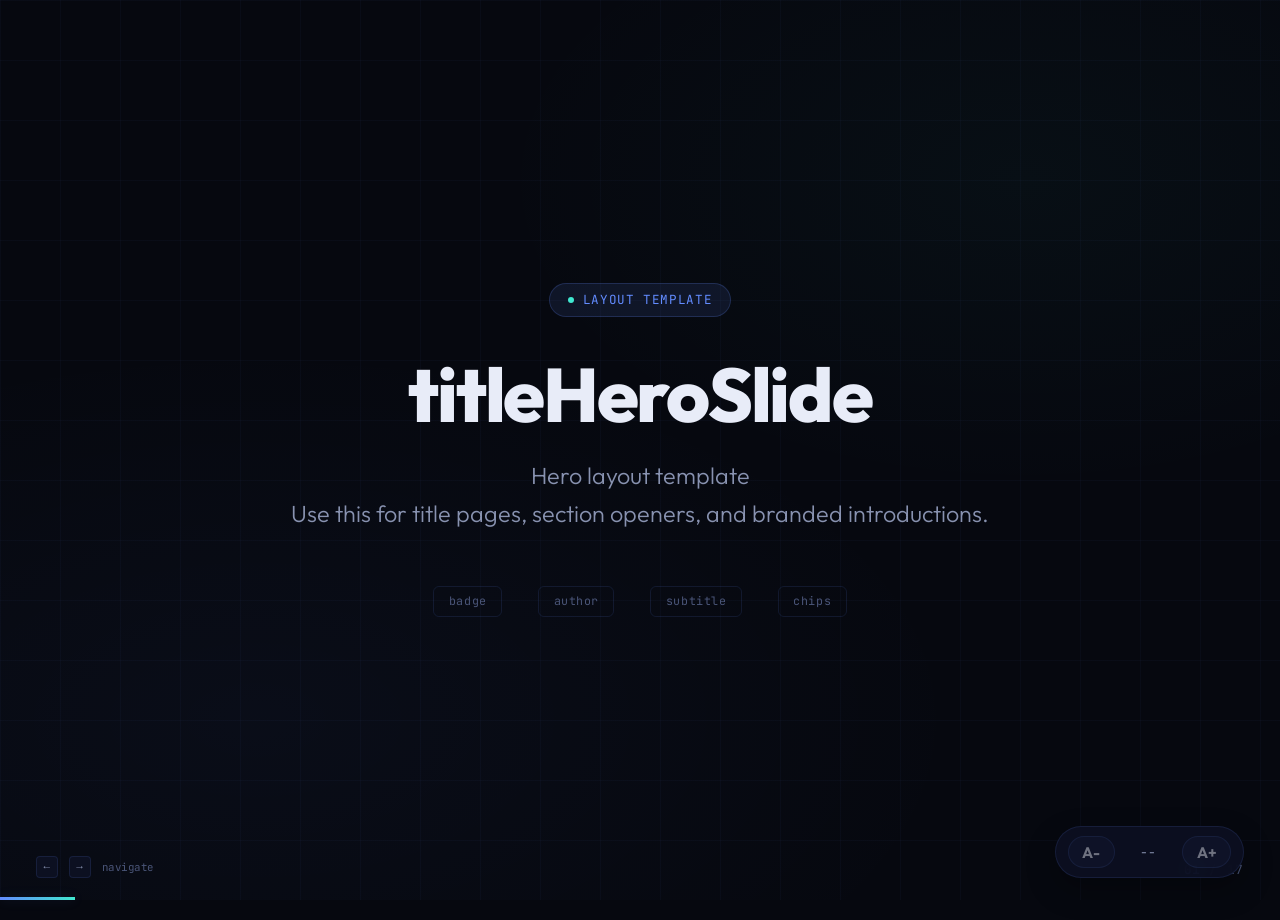
==== layout_options.html @ 09add74a "organize" ====
<!DOCTYPE html>
<html lang="en">
<head>
  <meta charset="UTF-8">
  <meta name="viewport" content="width=device-width, initial-scale=1.0">
  <title>PyUVM Layout Options</title>
  <link rel="stylesheet" href="assets/css/pyuvm_presentation.css">
</head>
<body>
  <div class="presentation" id="presentationRoot"></div>
  <div class="progress-bar" id="progressBar"></div>
  <div class="slide-counter"><span class="current" id="currentSlide">01</span><span> / </span><span id="totalSlides">00</span></div>
  <div class="nav-hint"><kbd>&larr;</kbd><kbd>&rarr;</kbd><span>navigate</span></div>
  <div class="font-toolbar" id="fontToolbar">
    <button type="button" class="font-btn" id="fontDecrease" aria-label="Decrease font size">A-</button>
    <span class="font-size-readout" id="fontSizeReadout">--</span>
    <button type="button" class="font-btn" id="fontIncrease" aria-label="Increase font size">A+</button>
  </div>
  <script src="assets/js/pyuvm_slide_templates.js"></script>
  <script src="assets/js/layout_options_data.js"></script>
  <script src="assets/js/pyuvm_presentation_data.js"></script>
  <script src="assets/js/pyuvm_presentation.js"></script>
</body>
</html>
---- assets/css/pyuvm_presentation.css ----
@import url('./pyuvm_presentation_core.css');
@import url('./pyuvm_presentation_layout.css');
@import url('./pyuvm_presentation_extras.css');
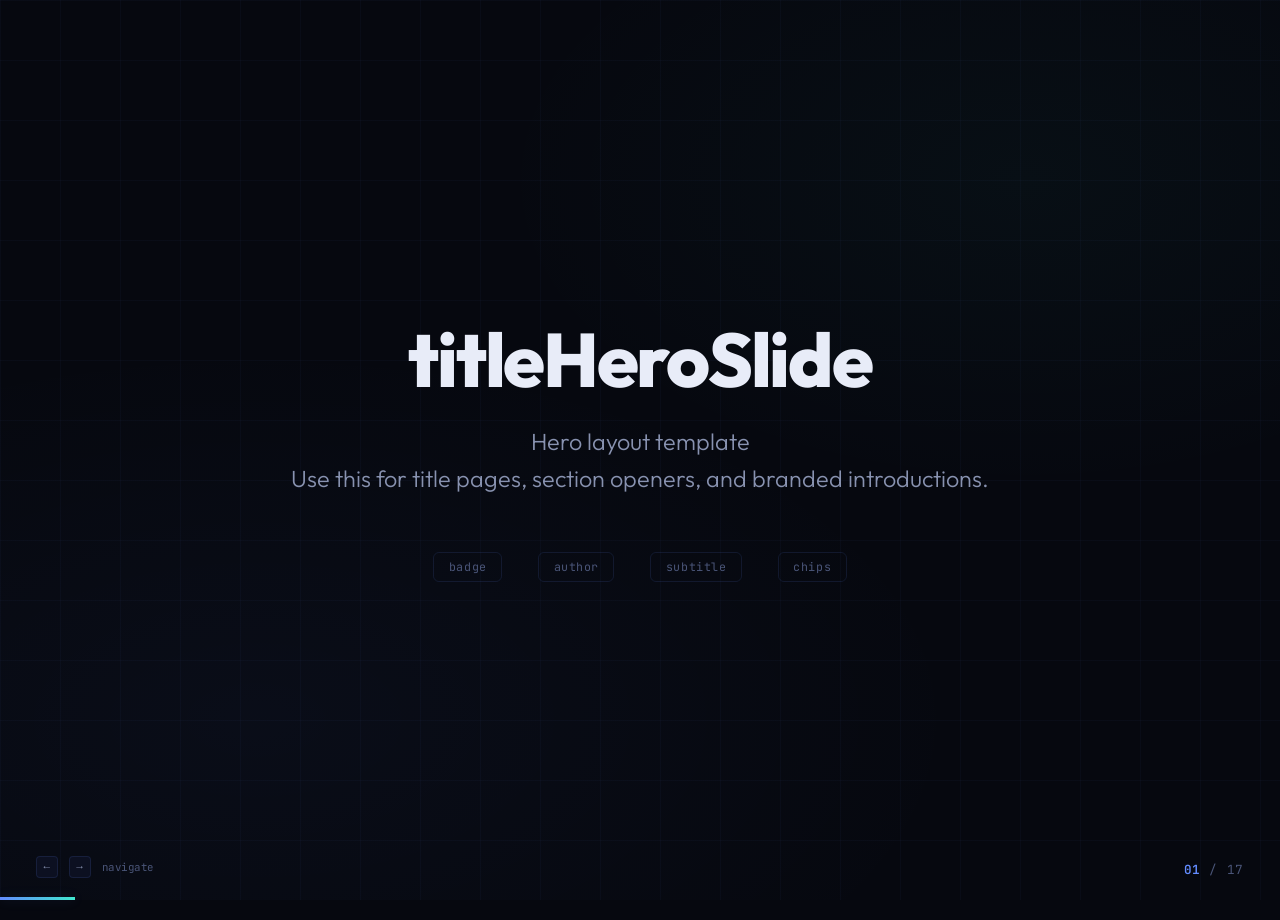
==== commit d8707ec6: "title slide" ====
--- a/layout_options.html
+++ b/layout_options.html
@@ -11,11 +11,6 @@
   <div class="progress-bar" id="progressBar"></div>
   <div class="slide-counter"><span class="current" id="currentSlide">01</span><span> / </span><span id="totalSlides">00</span></div>
   <div class="nav-hint"><kbd>&larr;</kbd><kbd>&rarr;</kbd><span>navigate</span></div>
-  <div class="font-toolbar" id="fontToolbar">
-    <button type="button" class="font-btn" id="fontDecrease" aria-label="Decrease font size">A-</button>
-    <span class="font-size-readout" id="fontSizeReadout">--</span>
-    <button type="button" class="font-btn" id="fontIncrease" aria-label="Increase font size">A+</button>
-  </div>
   <script src="assets/js/pyuvm_slide_templates.js"></script>
   <script src="assets/js/layout_options_data.js"></script>
   <script src="assets/js/pyuvm_presentation_data.js"></script>
